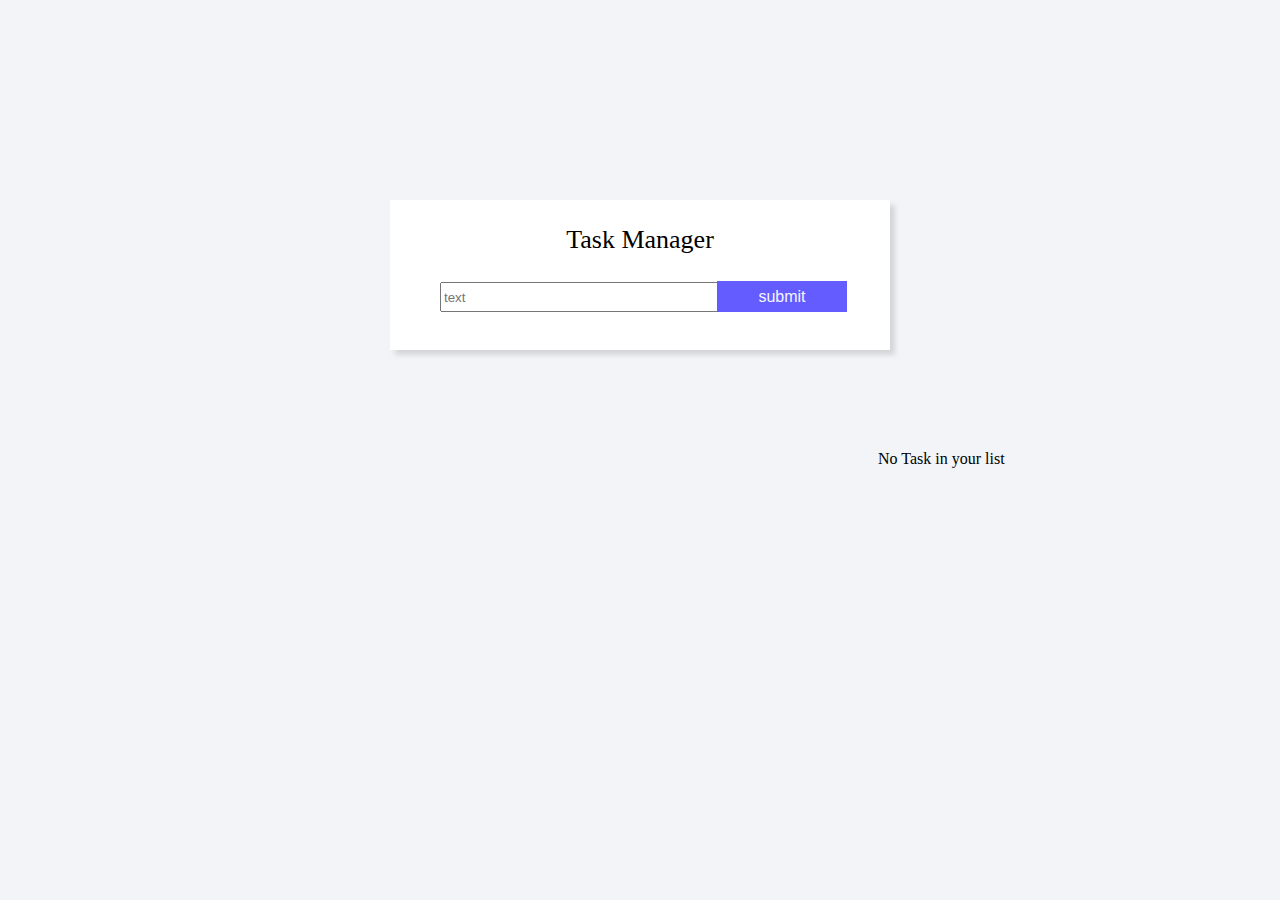
==== index.html @ 2c013676 "sdfsf" ====
<!DOCTYPE html>
<html lang="en">
<head>
    <meta charset="UTF-8">
    <meta http-equiv="X-UA-Compatible" content="IE=edge">
    <meta name="viewport" content="width=device-width, initial-scale=1.0">
    <title>Document</title>
    <link rel="stylesheet" href="index.css">
</head>
<body>
    <section>
        <p>Task Manager</p>
        <input type="input" placeholder="text">
        <button class="submit">submit</button>
    </section>

    <footer>
        <p>No Task in your list</p>
    </footer>
</body>
</html>
---- index.css ----
body{
    background-color:#f2f4f8;
}

section{
    border: 2px solid red;
    width: 500px;
    height: 150px;
    margin-left: 600px;
    margin:auto;
    margin-top: 200px;
    background-color:#ffff;
    border: none;
    box-shadow: 5px 5px 5px #d4d6d9;
}

section p{
    text-align: center;
    padding-top: 25px;
    font-size: 26px;
}

section input{
    margin-left: 50px;
    width: 270px;
    height: 24px;
}

section button{
    width: 130px;
    height: 31px;
    margin-left: -5px;
    background-color:#645cff;
    color: #f5f7ff;
    border: none;
    font-family: "Gill Sans", sans-serif;
    font-size: 16px;
}

footer{
    margin: auto;
    margin-left: 870px;
    margin-top: 100px;
}
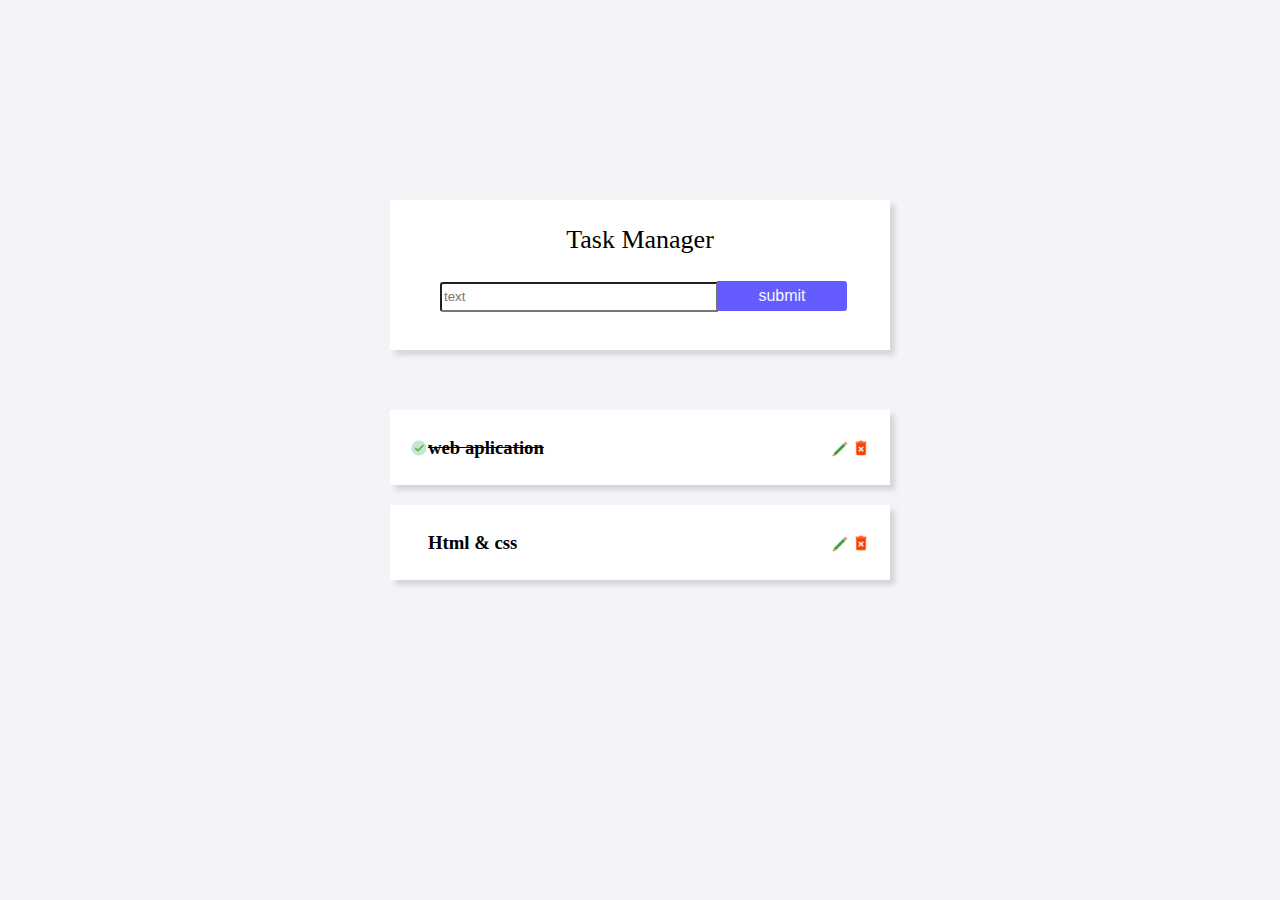
==== commit 06bde269: "task2" ====
--- a/index.html
+++ b/index.html
@@ -10,12 +10,38 @@
 <body>
     <section>
         <p>Task Manager</p>
-        <input type="input" placeholder="text">
-        <button class="submit">submit</button>
+        <div class="inline"></div>
+            <input type="input" placeholder="text">
+            <button class="submit">submit</button>
+        </div>
     </section>
 
-    <footer>
-        <p>No Task in your list</p>
-    </footer>
+
+    <main>
+
+        <div class="list task-complated">
+            <h3>
+                <span class="completedmark"></span>
+                web aplication
+            </h3>
+            <div>
+                <a class="edit" href="task.html"></a>
+                <button class="delete"></button>
+            </div>
+        </div>
+
+        <div class="list2">
+            <h3>
+                <span class="completedmark"></span>
+                Html & css 
+            </h3>
+            <div>
+                <a class="edit" href="task.html"></a>
+                <button class="delete"></button>
+            </div>
+        </div>
+
+    </main>
+
 </body>
 </html>--- a/index.css
+++ b/index.css
@@ -24,22 +24,107 @@
     margin-left: 50px;
     width: 270px;
     height: 24px;
+    border-radius: 3px 0px 0px 3px;
 }
 
 section button{
     width: 130px;
-    height: 31px;
+    height: 30px;
     margin-left: -5px;
     background-color:#645cff;
     color: #f5f7ff;
     border: none;
     font-family: "Gill Sans", sans-serif;
     font-size: 16px;
+    border-radius: 0px 3px 3px 0px;
+    cursor: pointer;
+}
+
+section div{
+    display: flex;
+    align-items: center;
+}
+
+main{
+    margin-top: 60px;
+}
+
+
+.list2,
+.list{
+    width: 460px;
+    height: 35px;
+    display: flex;
+    align-items: center;
+    margin: 0% auto;
+    padding: 20px;
+    justify-content: space-between;
+    background-color: #ffff;
+    box-shadow: 5px 5px 5px #d4d6d9;
+}
+
+.list2{
+    margin-top: 20px;
+}
+
+.edit{
+    background-image: url(./edit.png);
+    background-size: contain;
+    background-repeat: no-repeat;
+    margin-top: 3px;
+}
+
+.delete{
+    background-image: url(./delete.png);
+    border: none;
+    background-color: #ffff;
+    cursor: pointer;
+    margin-left: 3px;
+}
+
+.completedmark{
+    background-image: url(./done.png); 
+}
+
+.edit,
+.delete,
+.completedmark{
+    display: inline-block;
+    width: 18px;
+    height: 18px;
+    background-size: contain;
+    background-repeat: no-repeat;
 }
 
 footer{
     margin: auto;
     margin-left: 870px;
     margin-top: 100px;
+    background-repeat: no-repeat;
 }
 
+
+.list h3,
+.list2 h3{
+    display: flex;
+    align-items: center;
+}
+
+.list div,
+.list2 div{
+    display: flex;
+    align-items: center
+}
+
+
+
+.task-complated h3 {
+    text-decoration: line-through
+}
+
+.completedmark{
+    visibility: hidden;
+}
+.task-complated .completedmark{
+    visibility: visible;
+}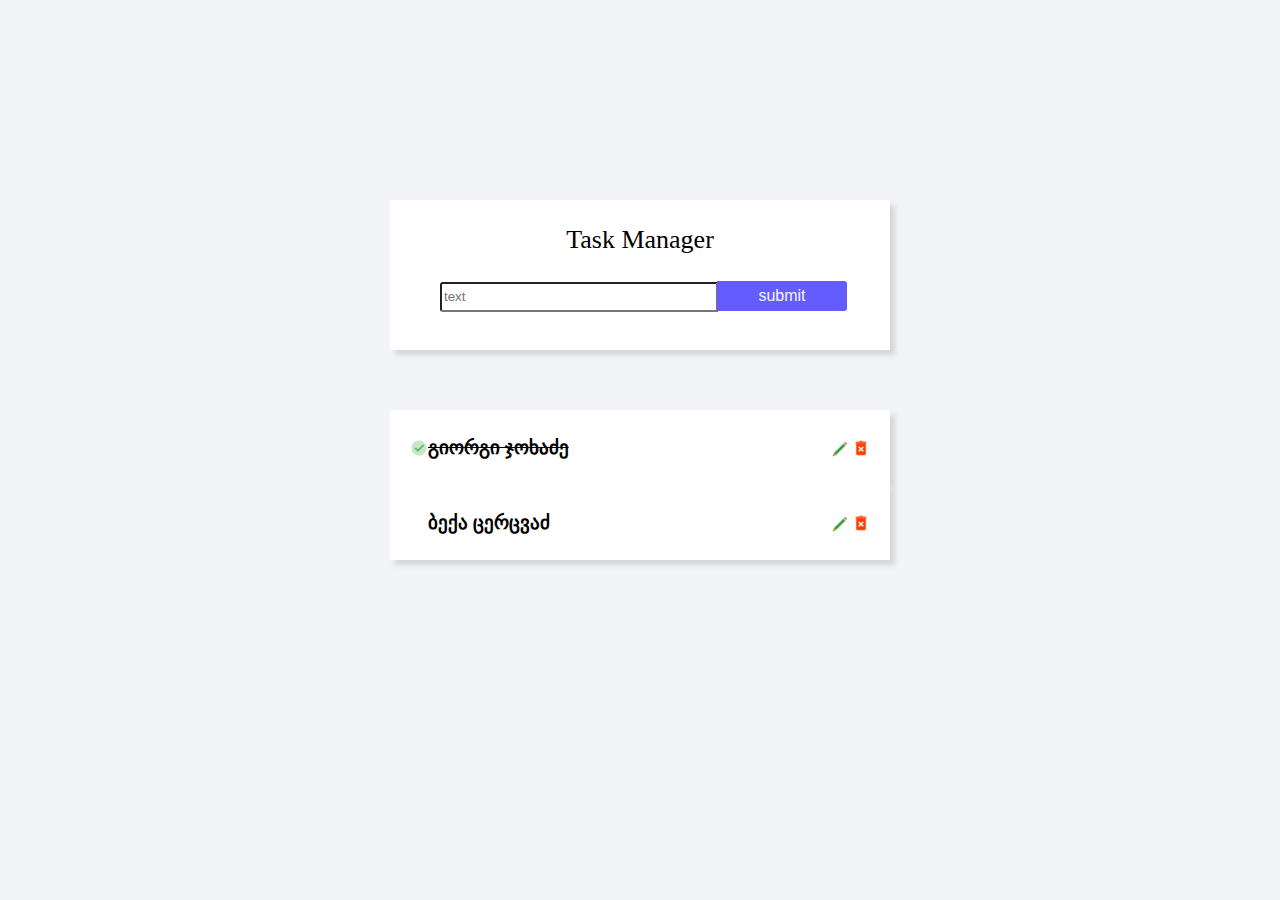
==== commit b177ca69: "ახალი დავალება" ====
--- a/index.html
+++ b/index.html
@@ -11,15 +11,16 @@
     <section>
         <p>Task Manager</p>
         <div class="inline"></div>
-            <input type="input" placeholder="text">
-            <button class="submit">submit</button>
+            <input id="input" type="input" placeholder="text">
+            <button onclick="addlist()" class="submit">submit</button>
+            <div id="message" class="error"></div>
         </div>
     </section>
 
 
-    <main>
+    <main id="taskcontainer">
 
-        <div class="list task-complated">
+        <div class="list task-comlated">
             <h3>
                 <span class="completedmark"></span>
                 web aplication
@@ -43,5 +44,11 @@
 
     </main>
 
+
 </body>
+
+<script src="./indexs.js">
+
+</script>
+
 </html>--- a/index.css
+++ b/index.css
@@ -127,4 +127,18 @@
 }
 .task-complated .completedmark{
     visibility: visible;
+}
+
+#message {
+    padding-left: 49px;
+    display: none;
+}
+
+.error {
+    display: block !important;
+    color: red;
+}
+
+.success {
+    color: green !important;
 }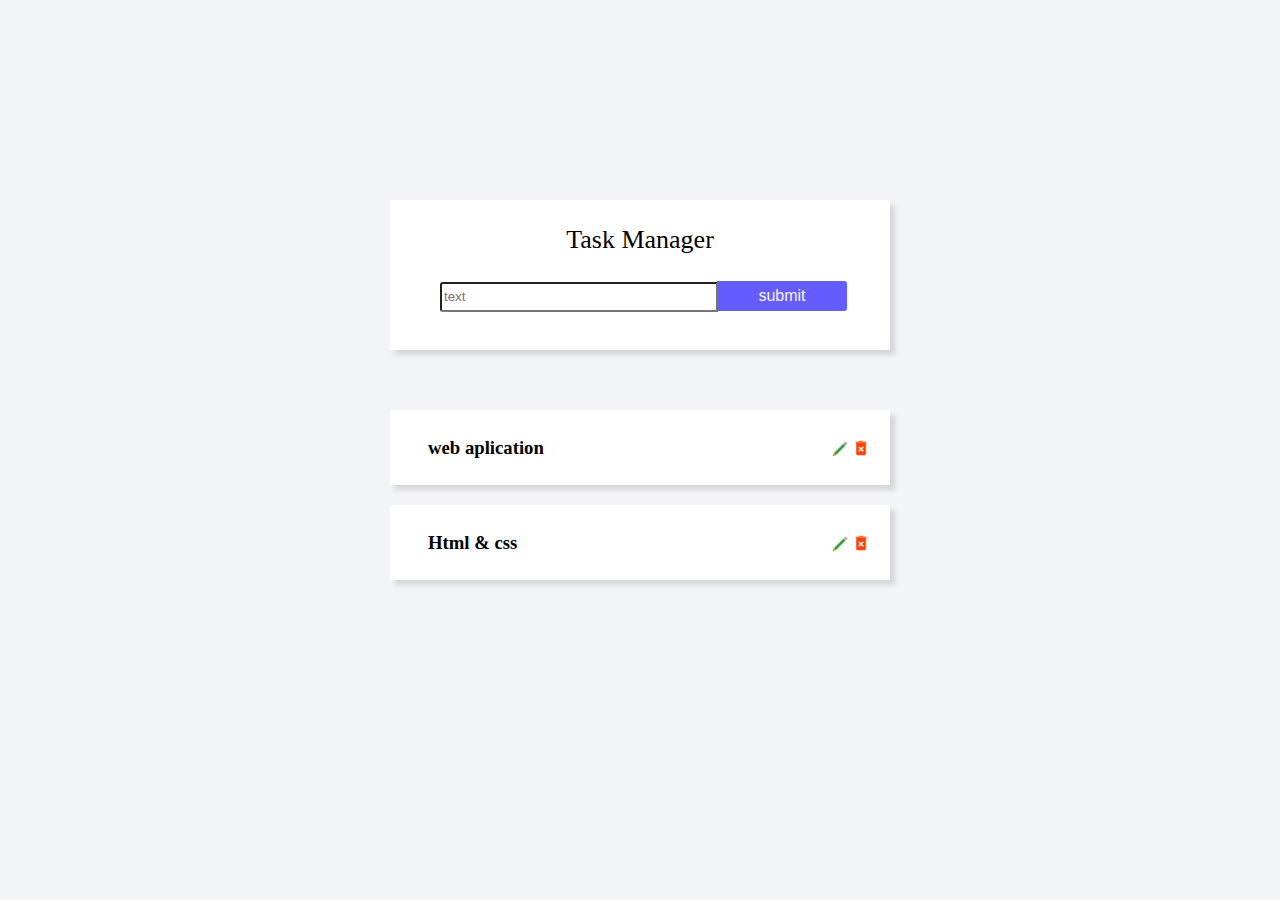
==== commit 36252816: "გიორგი ჯოხაძე" ====
--- a/index.html
+++ b/index.html
@@ -47,8 +47,7 @@
 
 </body>
 
-<script src="./indexs.js">
 
-</script>
-
+<script src="./task.js"></script>
+<script src="./indexs.js"></script>
 </html>